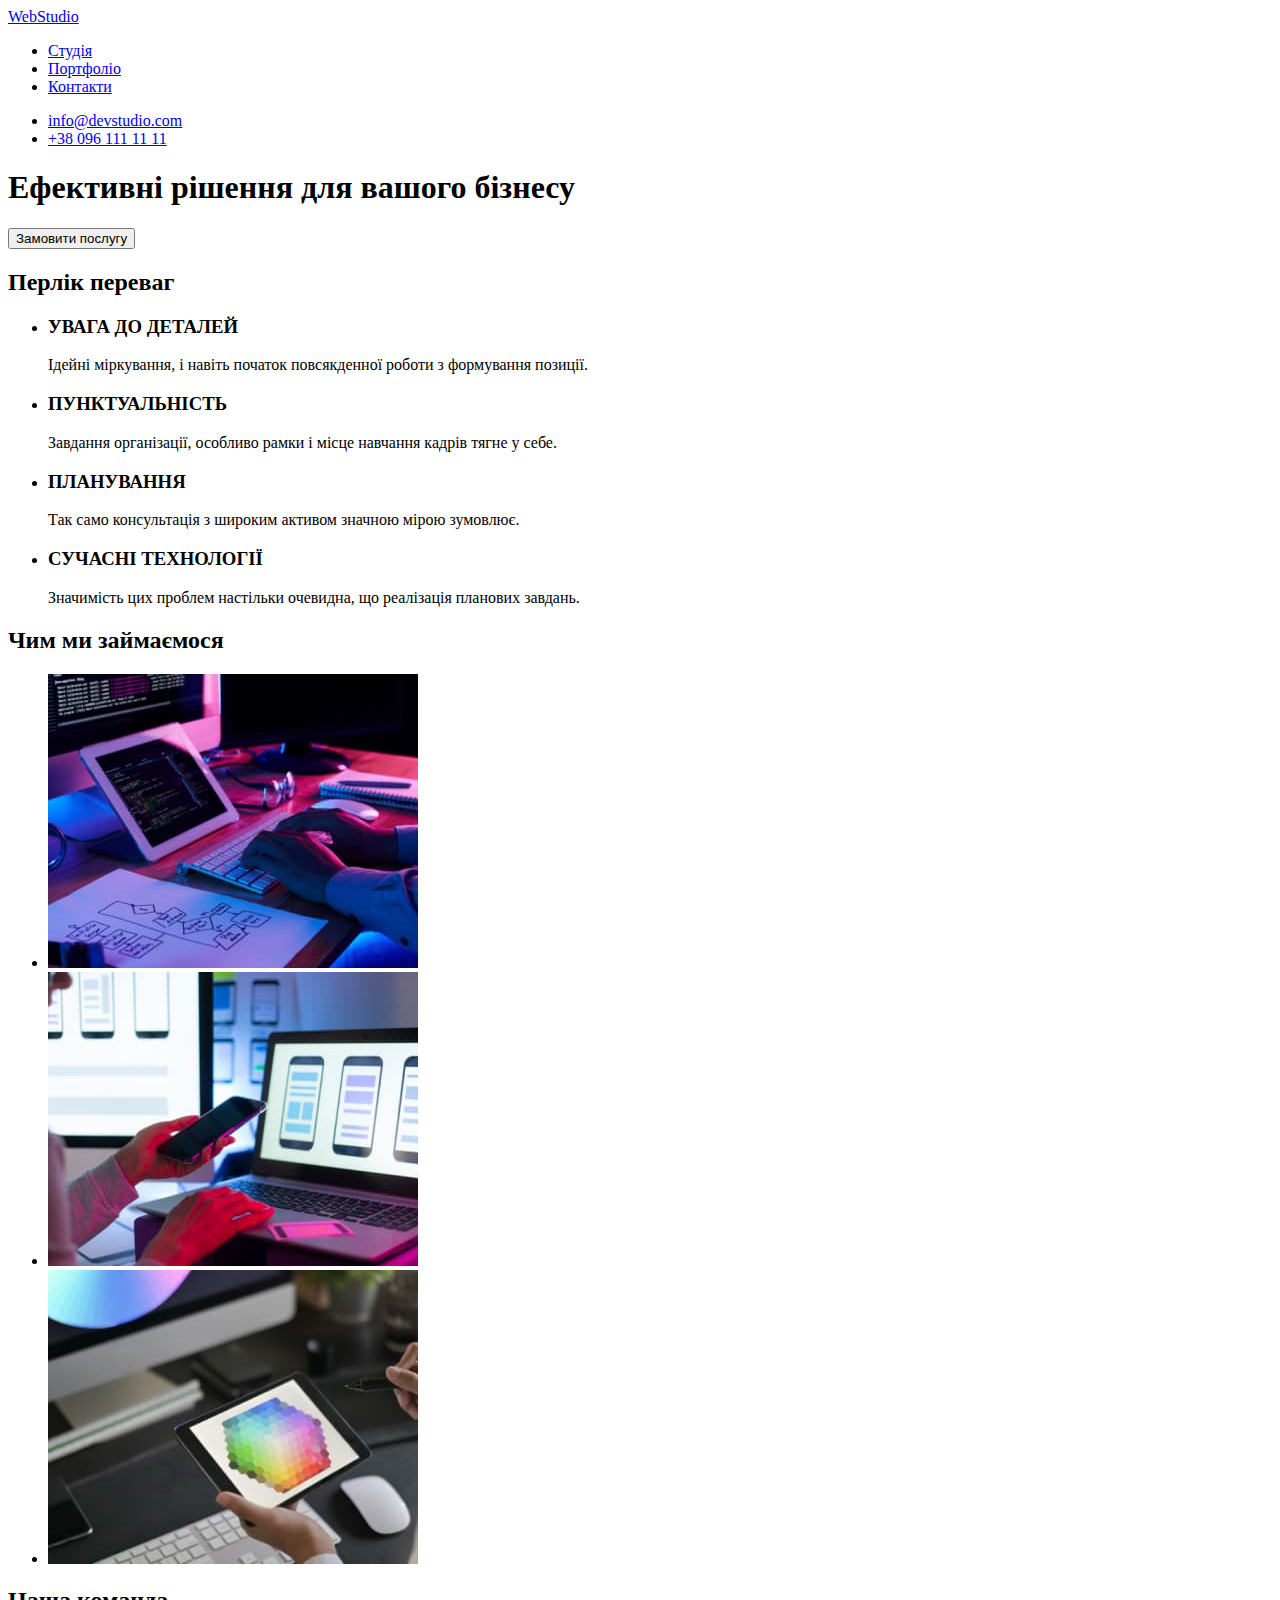
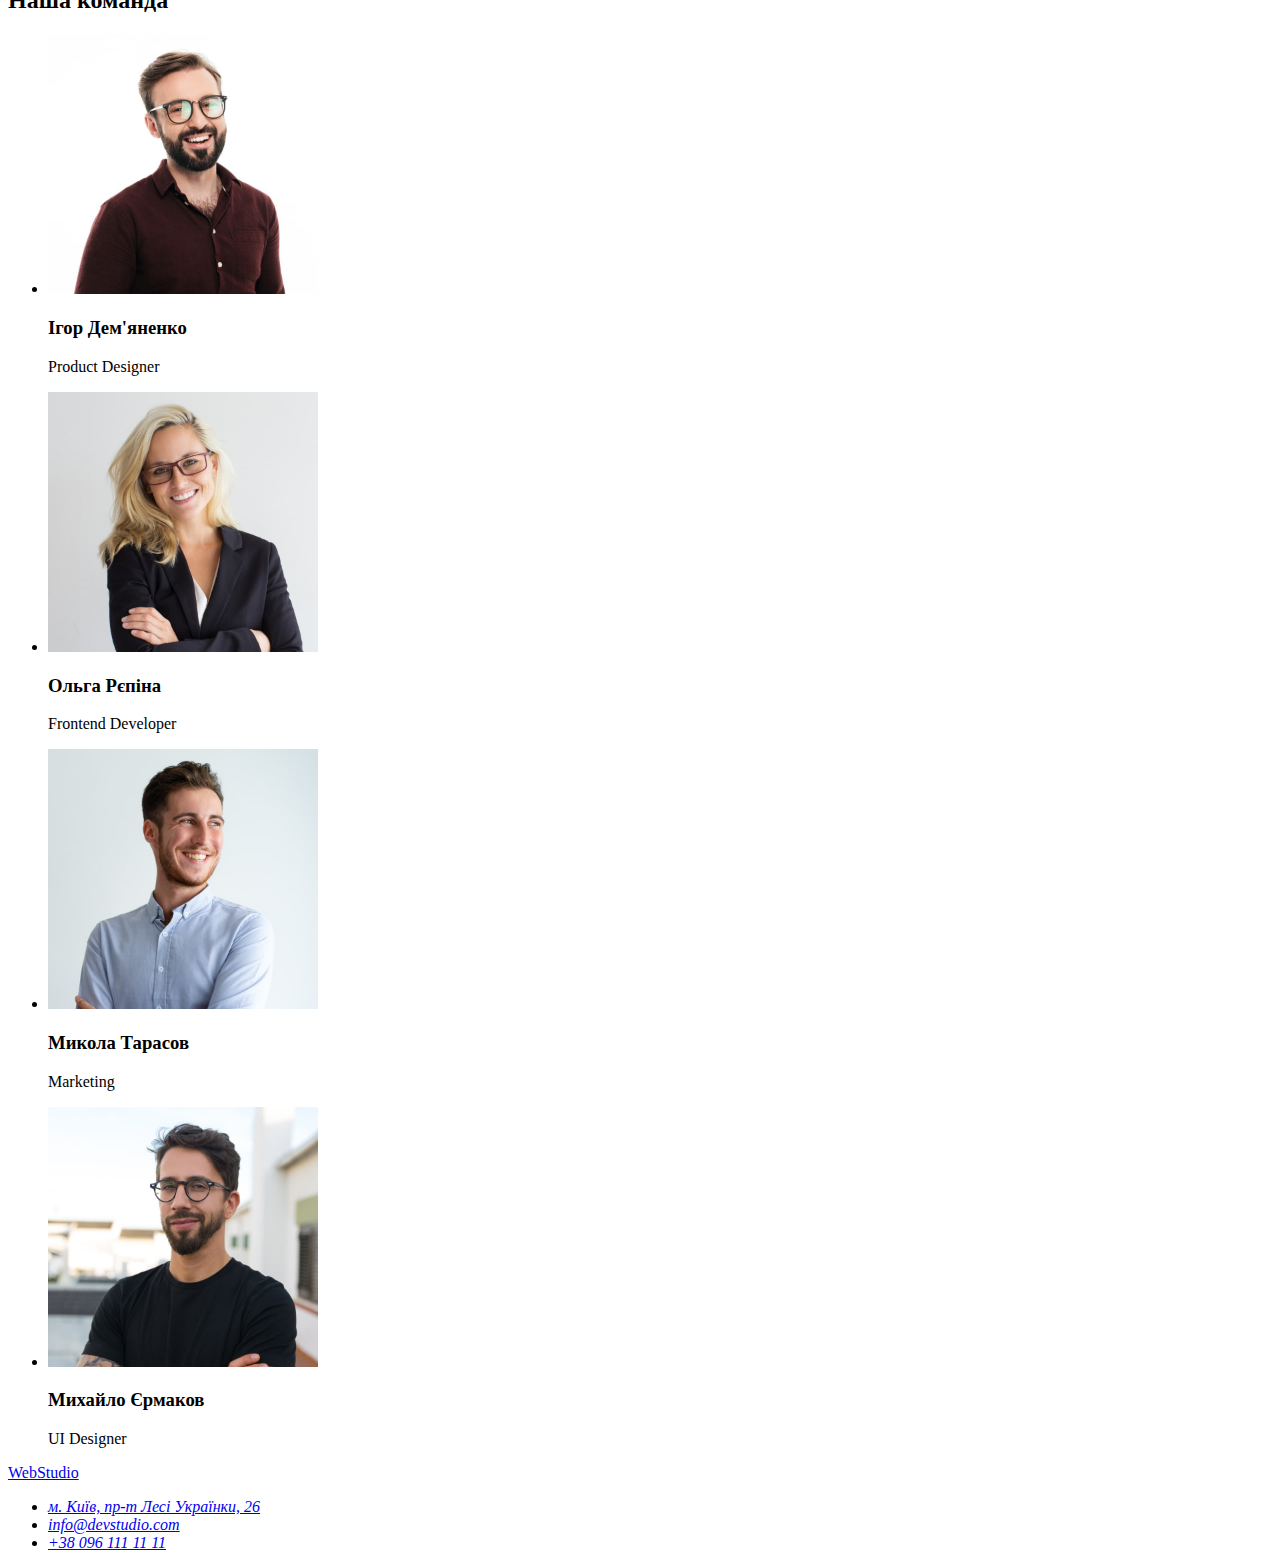
==== index.html @ 2e35bba0 "копіювання файлів" ====
<!DOCTYPE html>
<html lang="uk">
  <head>
    <meta charset="UTF-8">
    <meta http-equiv="X-UA-Compatible" content="IE=edge">
    <meta name="viewport" content="width=device-width, initial-scale=1.0">
    <title>Web Studio</title>
  </head>
  <body>
    <header>
        <nav>
          <li><a lang="en" href="#">WebStudio</a></li>
        <ul>
          <li><a href="#">Студія</a></li>
          <li><a href="#">Портфоліо</a></li>
          <li><a href="#">Контакти</a></li>
        </ul>
      </nav>
      <ul>
        <li><a href="mailto:info@devstudio.com">info@devstudio.com</a></li>
        <li><a href="tel:+380961111111">+38 096 111 11 11</a></li>
      </ul>
    </header>
    <main>
      <!-- Секція герой -->
      <section>
        <h1>Ефективні рішення для вашого бізнесу</h1>
        <button type="button">Замовити послугу</button>
      </section>
      <section>
        <!-- Перлік переваг -->
        <h2>Перлік переваг</h2>
        <ul>
          <li>
            <h3>УВАГА ДО ДЕТАЛЕЙ</h3>
            <p>
              Ідейні міркування, і навіть початок повсякденної роботи з
              формування позиції.
            </p>
          </li>
          <li>
            <h3>ПУНКТУАЛЬНІСТЬ</h3>
            <p>
              Завдання організації, особливо рамки і місце навчання кадрів тягне
              у себе.
            </p>
          </li>
          <li>
            <h3>ПЛАНУВАННЯ</h3>
            <p>
              Так само консультація з широким активом значною мірою зумовлює.
            </p>
          </li>
          <li>
            <h3>СУЧАСНІ ТЕХНОЛОГІЇ</h3>
            <p>
              Значимість цих проблем настільки очевидна, що реалізація планових
              завдань.
            </p>
          </li>
        </ul>
        <!-- чим займається компанія -->
      </section>

      <section>
        <h2>Чим ми займаємося</h2>
        <ul>
          <li>
            <img src="./images/box1.jpg" alt="людина друкує на клавіатурі" width="370">
          </li>
          <li>
            <img src="./images/box2.jpg" alt="людина тримає у руці телефон" width="370">
          </li>
          <li>
            <img src="./images/box3.jpg" alt="людина користується планшетом" width="370">
          </li>
        </ul>
      </section>
      <!-- команда -->
      <section>
        <h2>Наша команда</h2>
        <ul>
          <li>
            <img src="./images/img.jpg" alt="фото Ігоря Дем'яненка" width="270">
            <h3>Ігор Дем'яненко</h3>
            <p lang="en">Product Designer</p>
          </li>
          <li>
            <img src="./images/img1.jpg" alt="фото Ольги Рєпіної" width="270">
            <h3>Ольга Рєпіна</h3>
            <p lang="en">Frontend Developer</p>
          </li>
          <li>
            <img src="./images/img2.jpg" alt="фото Миколи Тарасова" width="270">
            <h3>Микола Тарасов</h3>
            <p lang="en">Marketing</p>
          </li>
          <li>
            <img src="./images/img3.jpg" alt="фото Михайла Єрмакова" width="270">
            <h3>Михайло Єрмаков</h3>
            <p lang="en">UI Designer</p>
          </li>
        </ul>
      </section>
    </main>
    <footer>
      <a lang="en" href="#">WebStudio</a>
      <address>
        <ul>
          <li><a href="https://goo.gl/maps/Wps5LRyU59znbSpd8" target="_blank" rel="noopener noreferrer nofollow">
            м. Київ, пр-т Лесі Українки, 26</a></li>
          <li><a href="mailto:info@devstudio.com">info@devstudio.com</a></li>
          <li><a href="tel:+380961111111">+38 096 111 11 11</a></li>
        </ul>
      </address>
    </footer>
  </body>
</html>
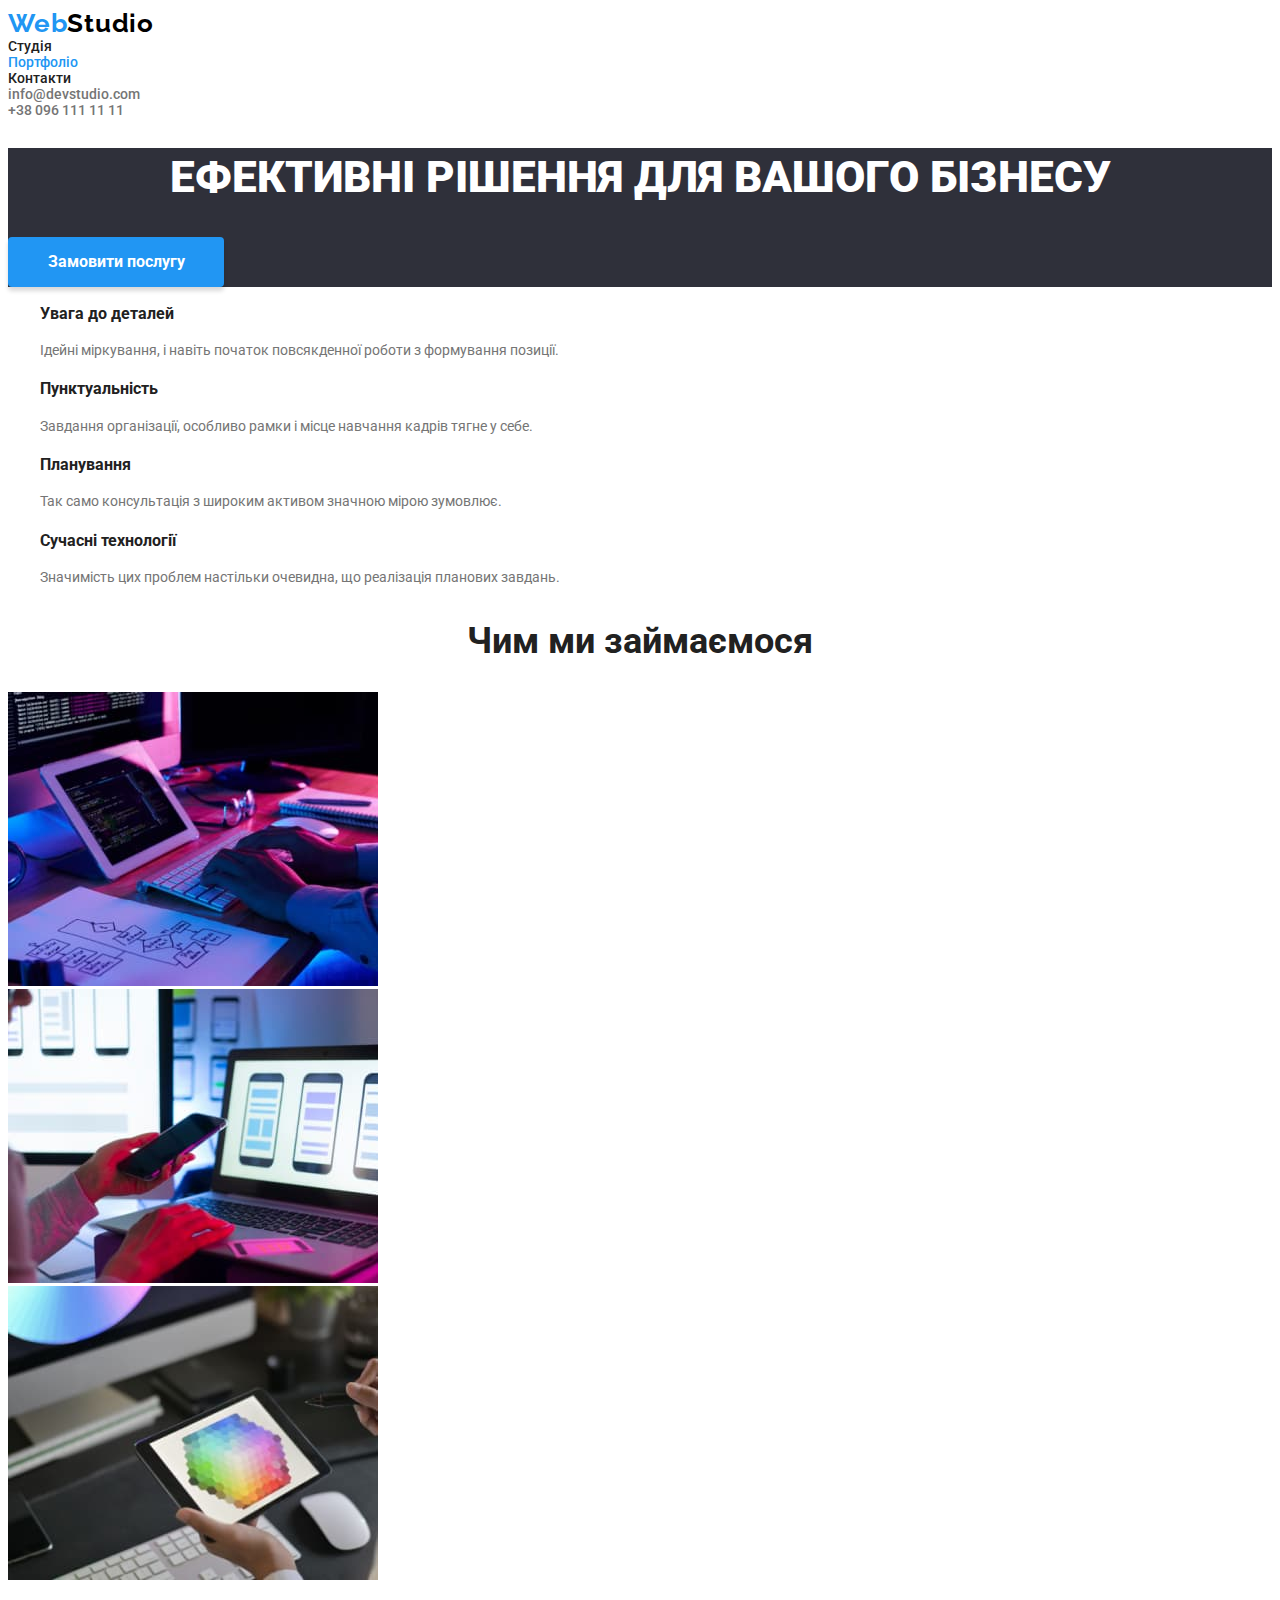
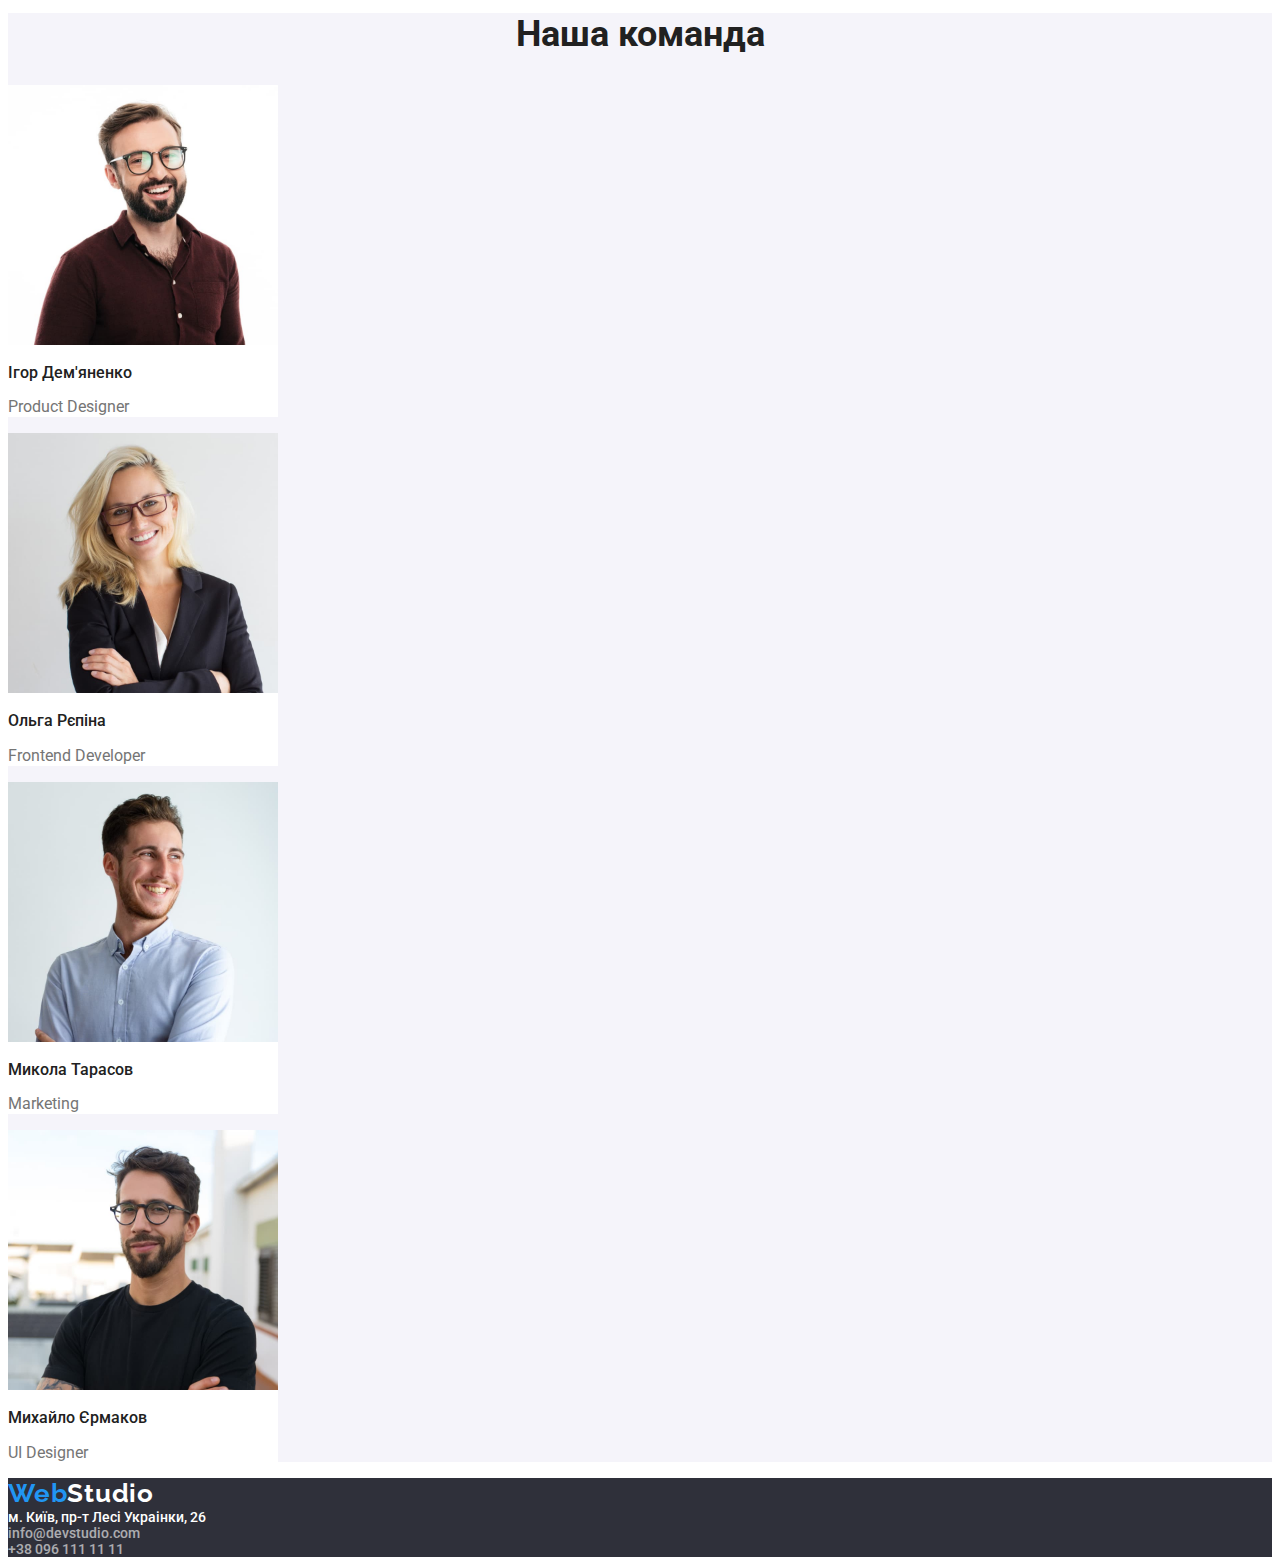
==== commit 230ad70d: "додано кольори та шрифти" ====
--- a/index.html
+++ b/index.html
@@ -1,116 +1,180 @@
 <!DOCTYPE html>
 <html lang="uk">
   <head>
-    <meta charset="UTF-8">
-    <meta http-equiv="X-UA-Compatible" content="IE=edge">
-    <meta name="viewport" content="width=device-width, initial-scale=1.0">
-    <title>Web Studio</title>
+    <meta charset="UTF-8" />
+    <meta http-equiv="X-UA-Compatible" content="IE=edge" />
+    <meta name="viewport" content="width=device-width, initial-scale=1.0" />
+    <title>Web studio</title>
+    <link rel="preconnect" href="https://fonts.googleapis.com" />
+    <link rel="preconnect" href="https://fonts.gstatic.com" crossorigin />
+    <link
+      href="https://fonts.googleapis.com/css2?family=Raleway:wght@700&family=Roboto:wght@400;500;700;900&display=swap"
+      rel="stylesheet"
+    />
+    <link rel="stylesheet" href="./css/styles.css" />
   </head>
   <body>
     <header>
-        <nav>
-          <li><a lang="en" href="#">WebStudio</a></li>
-        <ul>
-          <li><a href="#">Студія</a></li>
-          <li><a href="#">Портфоліо</a></li>
-          <li><a href="#">Контакти</a></li>
+      <nav>
+        <a lang="en" class="link logo" href="./index.html"
+          >Web<span class="logo-second-part">Studio</span></a
+        >
+        <ul class="list">
+          <li><a class="link" href="./index.html">Студія</a></li>
+          <li><a class="link current" href="./portfolio.html">Портфоліо</a></li>
+          <li><a class="link" href="#">Контакти</a></li>
+        </ul>
+        <ul class="list">
+          <li>
+            <a class="link header-contacts" href="mailto:info@devstudio.com"
+              >info@devstudio.com</a
+            >
+          </li>
+          <li>
+            <a class="link header-contacts" href="tel:++380961111111"
+              >+38 096 111 11 11</a
+            >
+          </li>
         </ul>
       </nav>
-      <ul>
-        <li><a href="mailto:info@devstudio.com">info@devstudio.com</a></li>
-        <li><a href="tel:+380961111111">+38 096 111 11 11</a></li>
-      </ul>
     </header>
     <main>
       <!-- Секція герой -->
+      <section class="hero-bgc">
+        <h1 class="hero-title">Ефективні рішення для вашого бізнесу</h1>
+        <button class="btn-studia" type="button">Замовити послугу</button>
+      </section>
+
+      <!-- Перлік переваг -->
       <section>
-        <h1>Ефективні рішення для вашого бізнесу</h1>
-        <button type="button">Замовити послугу</button>
+        <div class="container">
+          <h2 class="visually-hidden">Наші переваги</h2>
+          <ul class="list">
+            <li>
+              <h3 class="post-title">Увага до деталей</h3>
+              <p class="post-text">
+                Ідейні міркування, і навіть початок повсякденної роботи з
+                формування позиції.
+              </p>
+            </li>
+            <li>
+              <h3 class="post-title">Пунктуальність</h3>
+              <p class="post-text">
+                Завдання організації, особливо рамки і місце навчання кадрів
+                тягне у себе.
+              </p>
+            </li>
+            <li>
+              <h3 class="post-title">Планування</h3>
+              <p class="post-text">
+                Так само консультація з широким активом значною мірою зумовлює.
+              </p>
+            </li>
+            <li>
+              <h3 class="post-title">Сучасні технології</h3>
+              <p class="post-text">
+                Значимість цих проблем настільки очевидна, що реалізація
+                планових завдань.
+              </p>
+            </li>
+          </ul>
+        </div>
       </section>
+
+      <!-- чим займається компанія -->
       <section>
-        <!-- Перлік переваг -->
-        <h2>Перлік переваг</h2>
-        <ul>
+        <h2 class="section-title">Чим ми займаємося</h2>
+        <ul class="list">
           <li>
-            <h3>УВАГА ДО ДЕТАЛЕЙ</h3>
-            <p>
-              Ідейні міркування, і навіть початок повсякденної роботи з
-              формування позиції.
-            </p>
+            <img
+              src="./images/box1.jpg"
+              alt="людина друкує на клавіатурі"
+              width="370"
+            />
           </li>
           <li>
-            <h3>ПУНКТУАЛЬНІСТЬ</h3>
-            <p>
-              Завдання організації, особливо рамки і місце навчання кадрів тягне
-              у себе.
-            </p>
+            <img
+              src="./images/box2.jpg"
+              alt="людина тримає у руці телефон"
+              width="370"
+            />
           </li>
           <li>
-            <h3>ПЛАНУВАННЯ</h3>
-            <p>
-              Так само консультація з широким активом значною мірою зумовлює.
-            </p>
-          </li>
-          <li>
-            <h3>СУЧАСНІ ТЕХНОЛОГІЇ</h3>
-            <p>
-              Значимість цих проблем настільки очевидна, що реалізація планових
-              завдань.
-            </p>
-          </li>
-        </ul>
-        <!-- чим займається компанія -->
-      </section>
-
-      <section>
-        <h2>Чим ми займаємося</h2>
-        <ul>
-          <li>
-            <img src="./images/box1.jpg" alt="людина друкує на клавіатурі" width="370">
-          </li>
-          <li>
-            <img src="./images/box2.jpg" alt="людина тримає у руці телефон" width="370">
-          </li>
-          <li>
-            <img src="./images/box3.jpg" alt="людина користується планшетом" width="370">
+            <img
+              src="./images/box3.jpg"
+              alt="людина користується планшетом"
+              width="370"
+            />
           </li>
         </ul>
       </section>
+
       <!-- команда -->
-      <section>
-        <h2>Наша команда</h2>
-        <ul>
-          <li>
-            <img src="./images/img.jpg" alt="фото Ігоря Дем'яненка" width="270">
-            <h3>Ігор Дем'яненко</h3>
-            <p lang="en">Product Designer</p>
+      <section class="team-bgc">
+        <h2 class="section-title">Наша команда</h2>
+        <ul class="list">
+          <li class="team-list">
+            <img
+              src="./images/img.jpg"
+              alt="фото Ігоря Дем'яненка"
+              width="270"
+            />
+            <h3 class="team-titles">Ігор Дем'яненко</h3>
+            <p lang="en" class="team-text">Product Designer</p>
           </li>
-          <li>
-            <img src="./images/img1.jpg" alt="фото Ольги Рєпіної" width="270">
-            <h3>Ольга Рєпіна</h3>
-            <p lang="en">Frontend Developer</p>
+          <li class="team-list">
+            <img src="./images/img1.jpg" alt="фото Ольги Рєпіної" width="270" />
+            <h3 class="team-titles">Ольга Рєпіна</h3>
+            <p lang="en" class="team-text">Frontend Developer</p>
           </li>
-          <li>
-            <img src="./images/img2.jpg" alt="фото Миколи Тарасова" width="270">
-            <h3>Микола Тарасов</h3>
-            <p lang="en">Marketing</p>
+          <li class="team-list">
+            <img
+              src="./images/img2.jpg"
+              alt="фото Миколи Тарасова"
+              width="270"
+            />
+            <h3 class="team-titles">Микола Тарасов</h3>
+            <p lang="en" class="team-text">Marketing</p>
           </li>
-          <li>
-            <img src="./images/img3.jpg" alt="фото Михайла Єрмакова" width="270">
-            <h3>Михайло Єрмаков</h3>
-            <p lang="en">UI Designer</p>
+          <li class="team-list">
+            <img
+              src="./images/img3.jpg"
+              alt="фото Михайла Єрмакова"
+              width="270"
+            />
+            <h3 class="team-titles">Михайло Єрмаков</h3>
+            <p lang="en" class="team-text">UI Designer</p>
           </li>
         </ul>
       </section>
     </main>
-    <footer>
-      <a lang="en" href="#">WebStudio</a>
-      <address>
-        <ul>
-          <li><a href="https://goo.gl/maps/Wps5LRyU59znbSpd8" target="_blank" rel="noopener noreferrer nofollow">
-            м. Київ, пр-т Лесі Українки, 26</a></li>
-          <li><a href="mailto:info@devstudio.com">info@devstudio.com</a></li>
-          <li><a href="tel:+380961111111">+38 096 111 11 11</a></li>
+    <footer class="footer-bgc">
+      <a lang="en" class="link logo" href="./index.html"
+        >Web<span class="footer-logo-second-part">Studio</span></a
+      >
+      <address class="footer-address">
+        <ul class="list">
+          <li>
+            <a
+              class="link footer-link"
+              href="https://goo.gl/maps/CPtrU1FHBa2aNyZL9"
+              target="_blank"
+              rel="noopener noreferrer nofollow"
+              >м. Київ, пр-т Лесі Украінки, 26</a
+            >
+          </li>
+          <li>
+            <a
+              class="link footer-link opacity-link"
+              href="mailto:info@devstudio.com"
+              >info@devstudio.com</a
+            >
+          </li>
+          <li>
+            <a class="link footer-link opacity-link" href="tel:++380961111111"
+              >+38 096 111 11 11</a
+            >
+          </li>
         </ul>
       </address>
     </footer>
--- a/css/styles.css
+++ b/css/styles.css
@@ -0,0 +1,203 @@
+:root {
+  --primary-text-color: #212121;
+  --secondary-text-color: #757575;
+  --design-color: #2196f3;
+  --white-color: #ffffff;
+  --dark-bgc: #2f303a;
+  --light-bgc: #f5f4fa;
+  --active-button: #188ce8;
+  --logo-second-part-color: #000000;
+}
+
+body {
+  font-family: "Roboto", "Raleway", sans-serif;
+  color: var(--primary-text-color);
+  font-size: 14px;
+  font-weight: 400;
+}
+/* PORTFOLIO PAGE */
+/* UI components */
+.link {
+  text-decoration: none;
+  color: var(--primary-text-color);
+  font-weight: 500;
+  line-height: 1, 17;
+}
+.link:hover,
+.link:focus {
+  color: var(--design-color);
+}
+
+.current {
+  color: var(--design-color);
+}
+/* WebStudio-logo*/
+.logo {
+  font-size: 26px;
+  font-weight: 700;
+  line-height: 1.17;
+  letter-spacing: 0.03em;
+  font-family: "Raleway", sans-serif;
+  color: var(--design-color);
+}
+.logo-second-part {
+  color: var(--logo-second-part-color);
+}
+.footer-logo-second-part {
+  color: var(--white-color);
+}
+.header-contacts {
+  color: var(--secondary-text-color);
+}
+.footer-link {
+  color: var(--white-color);
+}
+.opacity-link {
+  opacity: 60%;
+}
+.btn-studia {
+  background-color: var(--design-color);
+  color: var(--white-color);
+  box-shadow: 0px 4px 4px rgba(0, 0, 0, 0.15);
+  border-radius: 4px;
+  width: 216px;
+  height: 50px;
+  cursor: pointer;
+  font-family: inherit;
+  font-size: 16px;
+  font-weight: 700;
+  line-height: 1.88;
+  border: transparent;
+}
+.btn-studia:hover,
+.btn-studia:focus {
+  color: var(--white-color);
+  background-color: var(--active-button);
+}
+
+.list {
+  list-style: none;
+  padding-left: 0;
+  margin: 0;
+}
+/*Hero Sections */
+.hero-title {
+  color: var(--white-color);
+  text-transform: uppercase;
+  text-align: center;
+  font-size: 44px;
+  line-height: 1.36;
+  font-weight: 900;
+}
+
+.hero-bgc {
+  background-color: var(--dark-bgc);
+}
+
+/* Hidden title 2-nd section */
+.visually-hidden {
+  position: absolute;
+  width: 1px;
+  height: 1px;
+  margin: -1px;
+  padding: 0;
+  overflow: hidden;
+  border: 0;
+  clip: rect(0 0 0 0);
+}
+
+.post-title {
+  line-height: 1.17;
+  font-weight: 700;
+}
+
+.post-text {
+  color: var(--secondary-text-color);
+  line-height: 1.7;
+}
+.container {
+  width: 1200px;
+  padding-left: 15px;
+  padding-right: 15px;
+  margin-left: auto;
+  margin-right: auto;
+}
+
+/* Section 3 */
+.section-title {
+  font-size: 36px;
+  line-height: 1.17;
+  font-weight: 700;
+  text-align: center;
+}
+/* Section 4 */
+.team-titles {
+  font-size: 16px;
+  line-height: 1.17;
+  font-weight: 500;
+}
+.team-list {
+  background-color: var(--white-color);
+  max-width: 270px;
+}
+.team-text {
+  color: var(--secondary-text-color);
+  font-size: 16px;
+  line-height: 1.17;
+}
+.team-bgc {
+  background-color: var(--light-bgc);
+}
+
+.footer-bgc {
+  background-color: var(--dark-bgc);
+}
+.footer-address {
+  font-style: normal;
+}
+/* PORTFOLIO PAGE */
+/* button portfolio */
+.btn-portfolio {
+  background-color: var(--light-bgc);
+  color: var(--primary-text-color);
+  box-shadow: 0px 4px 4px rgba(0, 0, 0, 0.15);
+  border-radius: 4px;
+  cursor: pointer;
+  font-family: inherit;
+  font-size: 16px;
+  font-weight: 500;
+  line-height: 1.63;
+  border: transparent;
+}
+.btn-portfolio:hover,
+.btn-portfolio:focus {
+  color: var(--white-color);
+  background-color: var(--design-color);
+}
+.list-btn {
+  display: flex;
+  justify-content: center;
+  gap: 8px;
+  margin-bottom: 34px;
+}
+
+/* portfolio section */
+.portfolio-title {
+  font-size: 18px;
+  line-height: 2;
+}
+.portfolio-text {
+  color: var(--secondary-text-color);
+  font-size: 16px;
+  line-height: 1.88;
+}
+.item {
+  width: 370;
+  height: 404;
+}
+.list-item {
+  display: flex;
+  justify-content: center;
+  flex-wrap: wrap;
+  gap: 30px;
+}
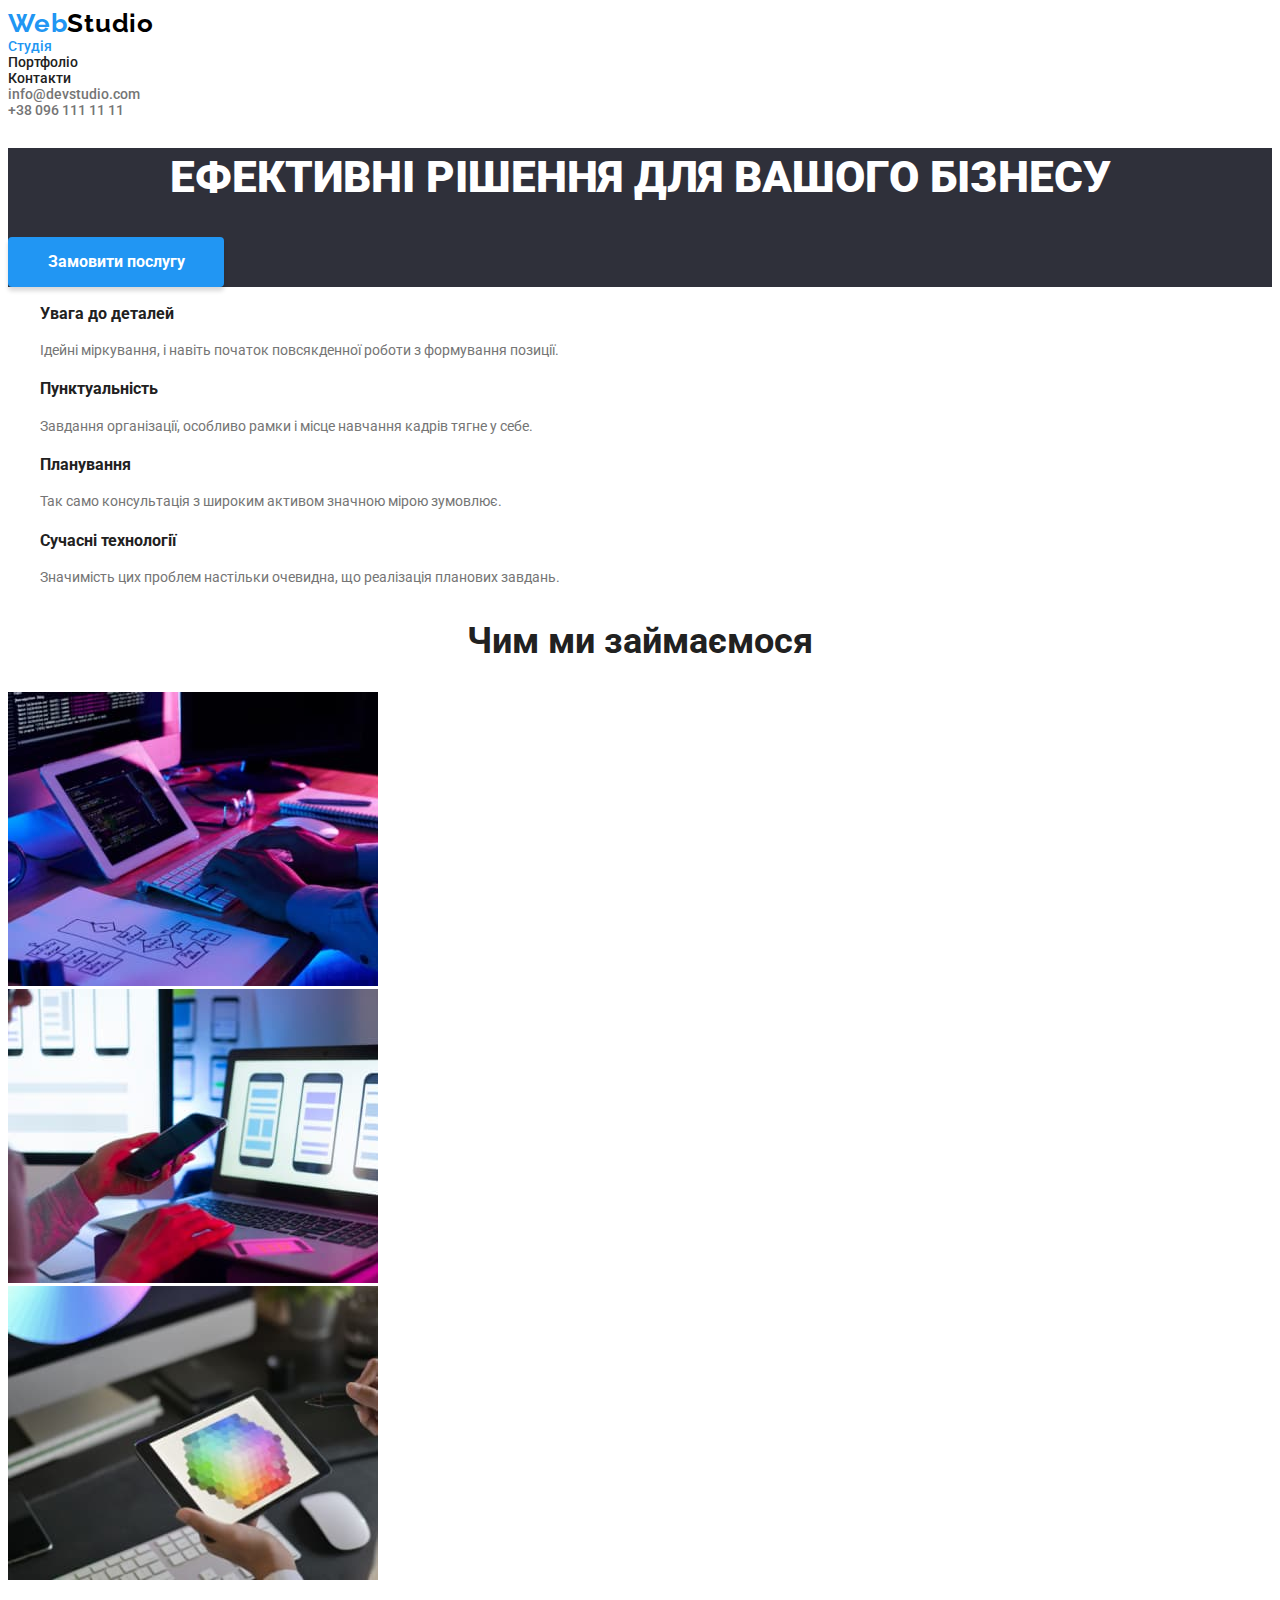
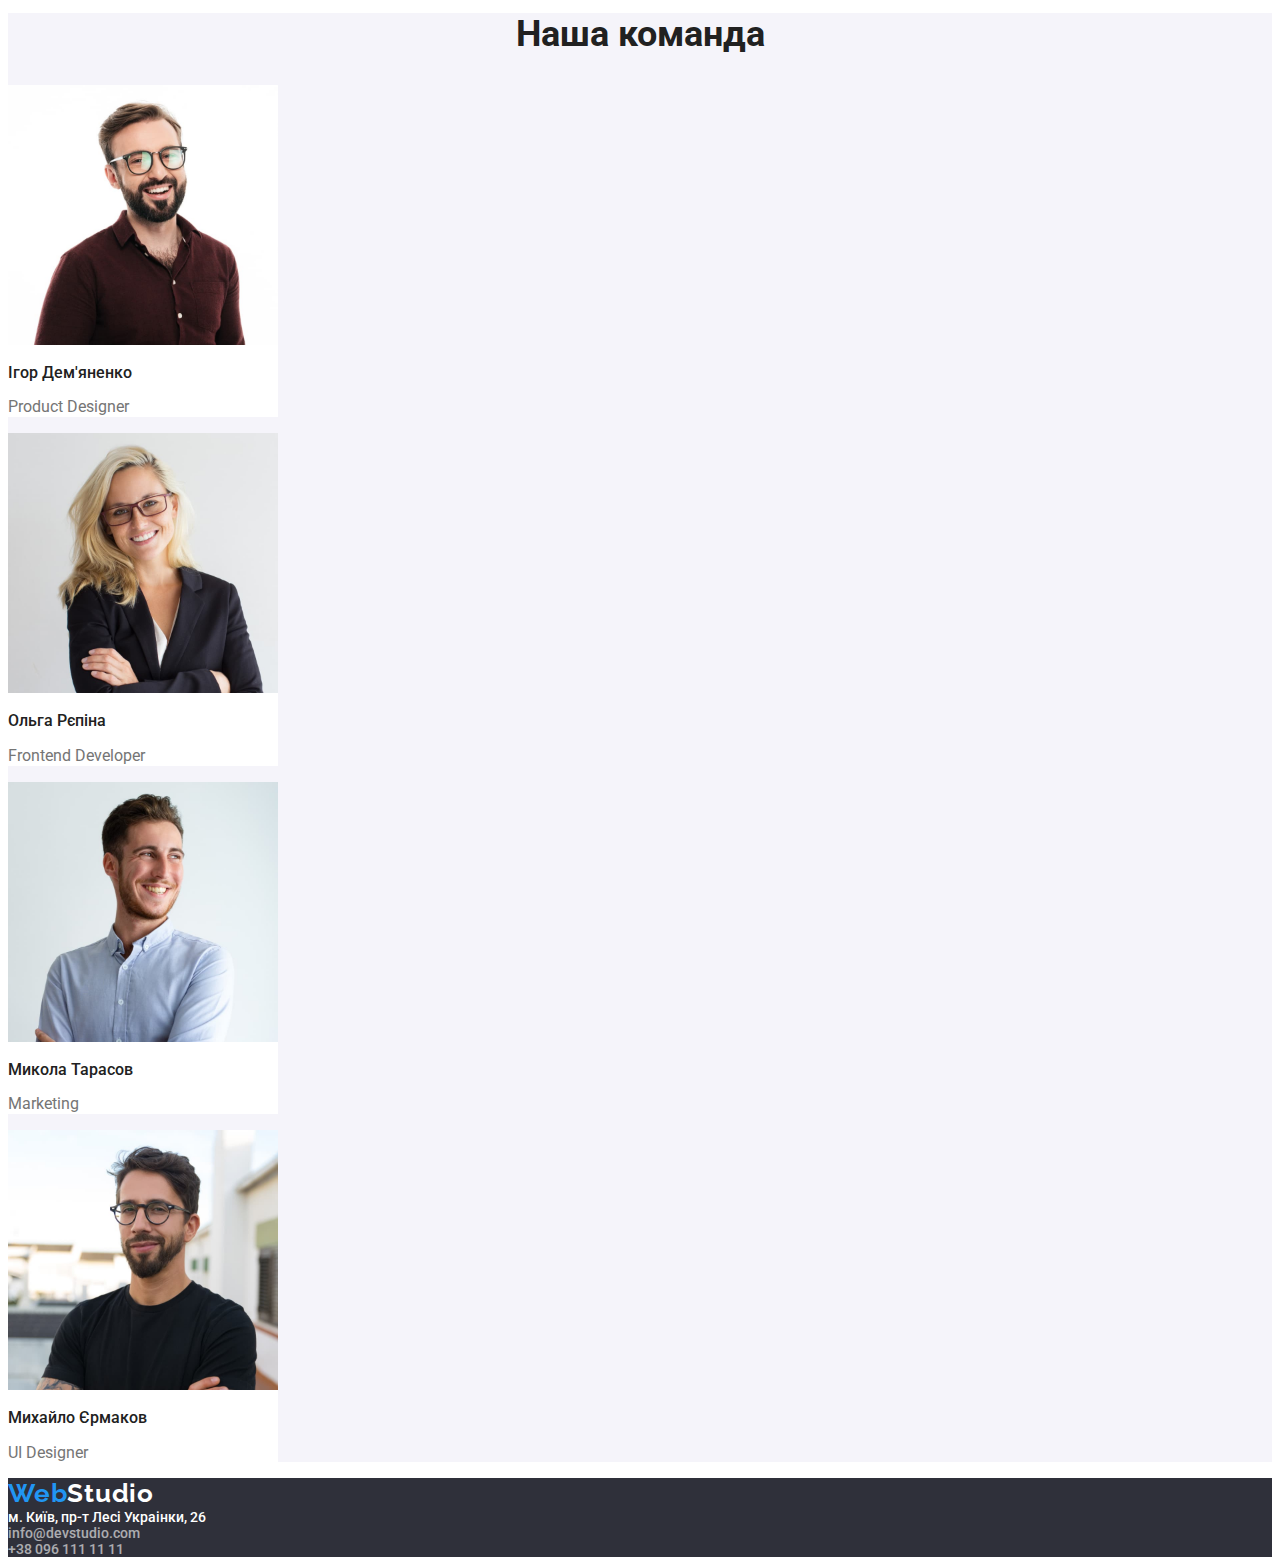
==== commit f6d94ebd: "випрпавлено помилку з поточною сторінкою" ====
--- a/index.html
+++ b/index.html
@@ -20,8 +20,8 @@
           >Web<span class="logo-second-part">Studio</span></a
         >
         <ul class="list">
-          <li><a class="link" href="./index.html">Студія</a></li>
-          <li><a class="link current" href="./portfolio.html">Портфоліо</a></li>
+          <li><a class="link current" href="./index.html">Студія</a></li>
+          <li><a class="link" href="./portfolio.html">Портфоліо</a></li>
           <li><a class="link" href="#">Контакти</a></li>
         </ul>
         <ul class="list">
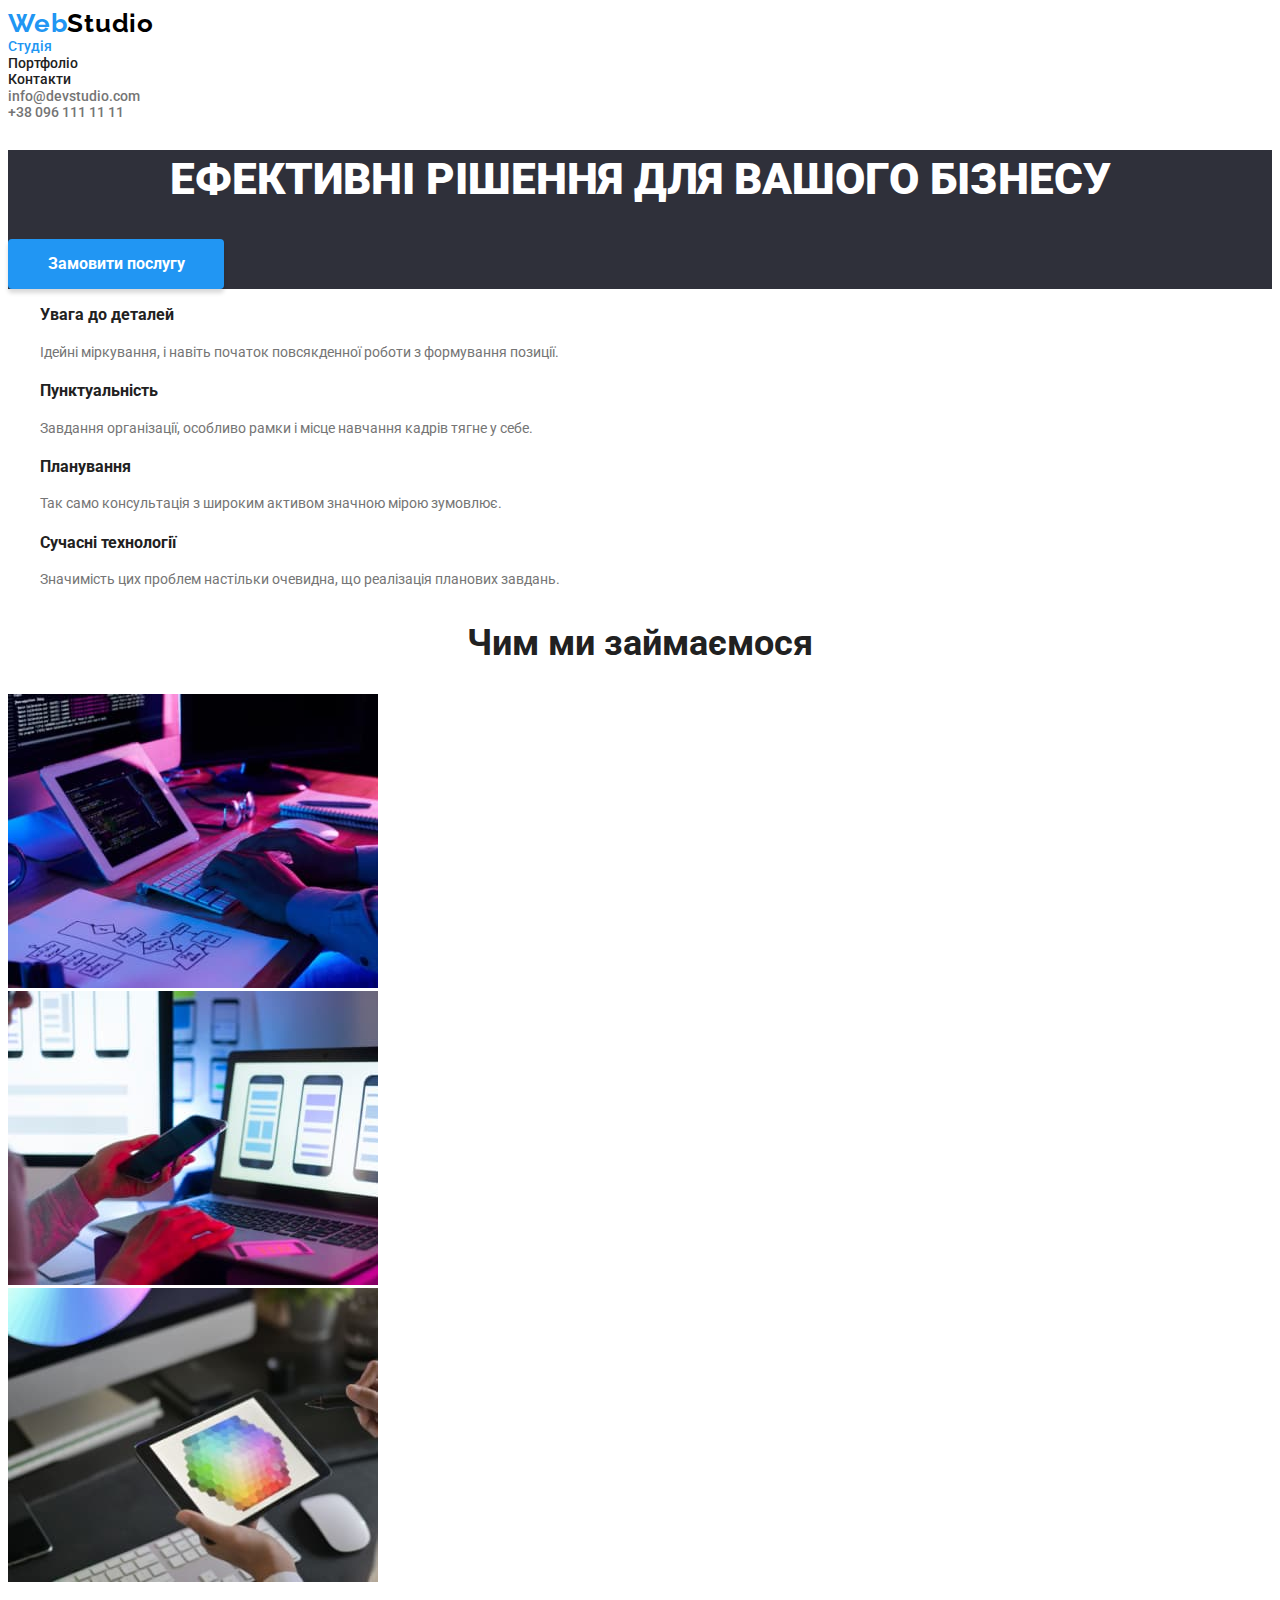
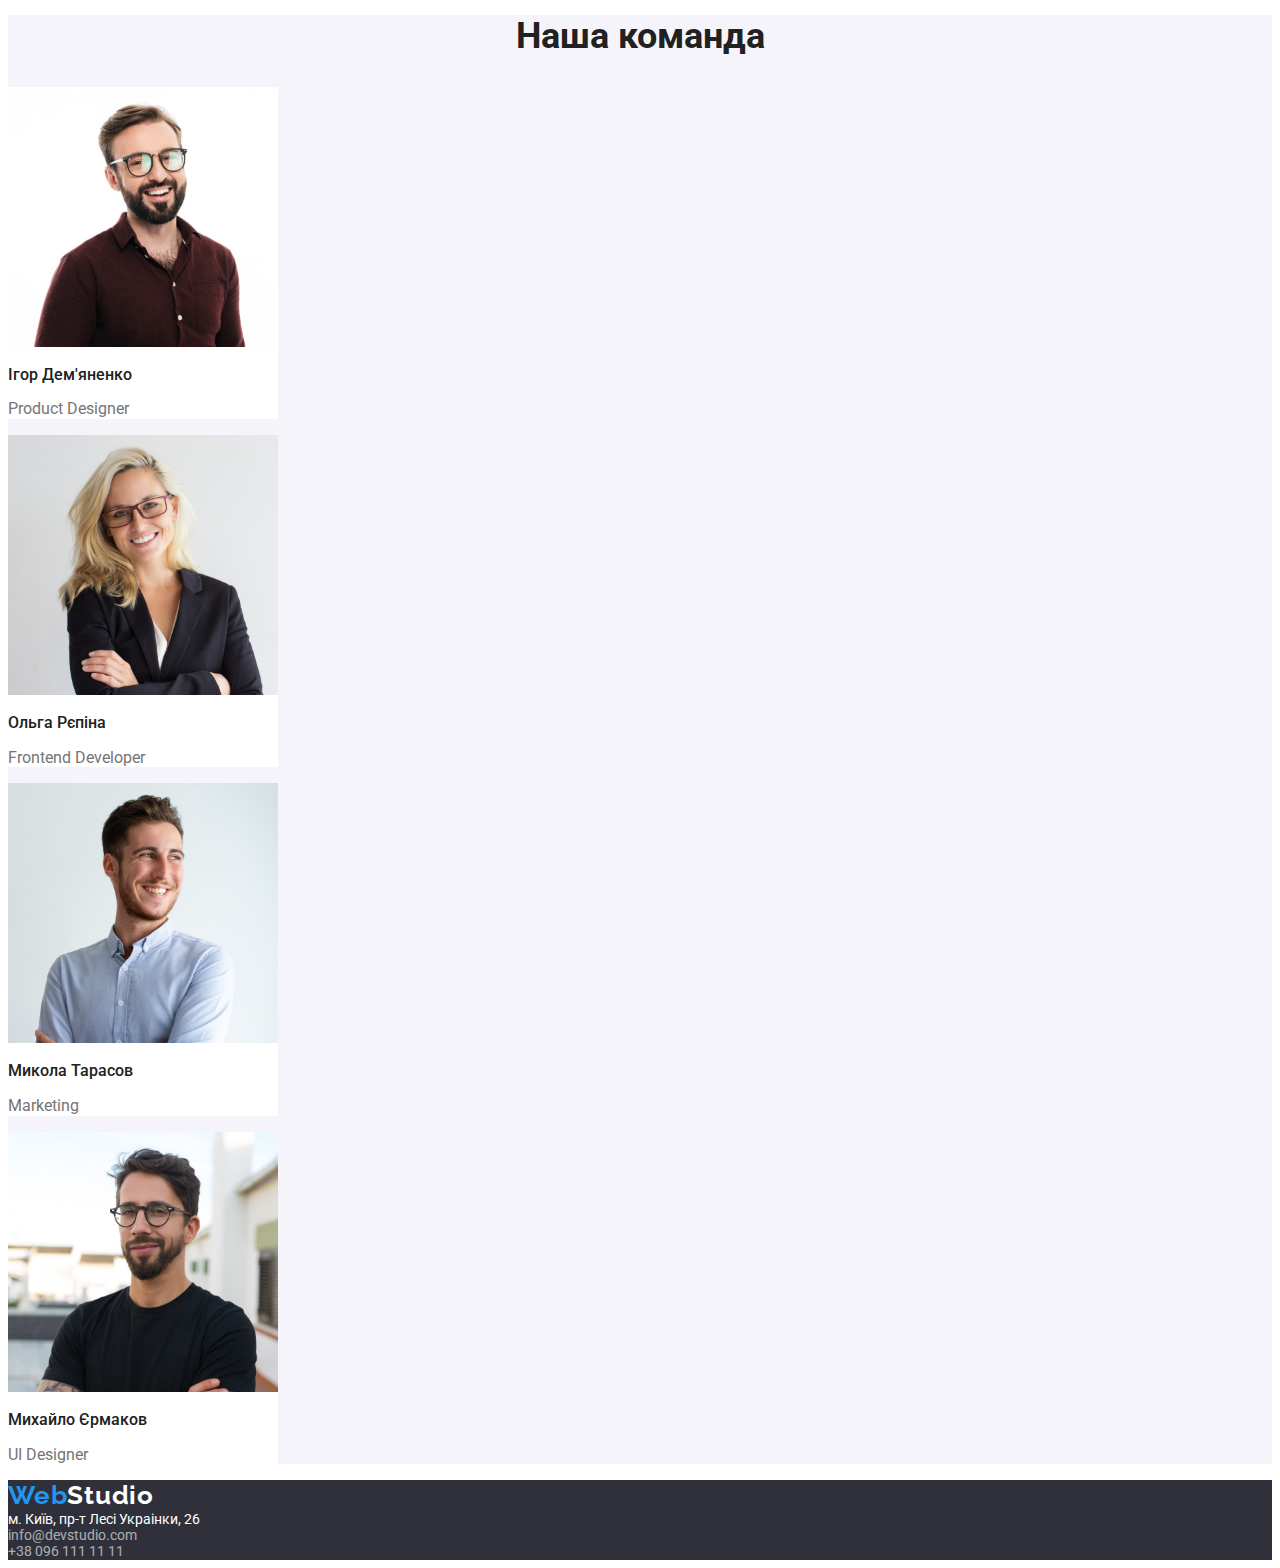
==== commit 2155f1e6: "допрацювання ДЗ" ====
--- a/index.html
+++ b/index.html
@@ -1,17 +1,17 @@
 <!DOCTYPE html>
 <html lang="uk">
   <head>
-    <meta charset="UTF-8" />
-    <meta http-equiv="X-UA-Compatible" content="IE=edge" />
-    <meta name="viewport" content="width=device-width, initial-scale=1.0" />
+    <meta charset="UTF-8" >
+    <meta http-equiv="X-UA-Compatible" content="IE=edge" >
+    <meta name="viewport" content="width=device-width, initial-scale=1.0" >
     <title>Web studio</title>
-    <link rel="preconnect" href="https://fonts.googleapis.com" />
-    <link rel="preconnect" href="https://fonts.gstatic.com" crossorigin />
+    <link rel="preconnect" href="https://fonts.googleapis.com" >
+    <link rel="preconnect" href="https://fonts.gstatic.com" crossorigin >
     <link
       href="https://fonts.googleapis.com/css2?family=Raleway:wght@700&family=Roboto:wght@400;500;700;900&display=swap"
       rel="stylesheet"
-    />
-    <link rel="stylesheet" href="./css/styles.css" />
+    >
+    <link rel="stylesheet" href="./css/styles.css" >
   </head>
   <body>
     <header>
@@ -90,21 +90,21 @@
               src="./images/box1.jpg"
               alt="людина друкує на клавіатурі"
               width="370"
-            />
+            >
           </li>
           <li>
             <img
               src="./images/box2.jpg"
               alt="людина тримає у руці телефон"
               width="370"
-            />
+            >
           </li>
           <li>
             <img
               src="./images/box3.jpg"
               alt="людина користується планшетом"
               width="370"
-            />
+            >
           </li>
         </ul>
       </section>
@@ -118,12 +118,12 @@
               src="./images/img.jpg"
               alt="фото Ігоря Дем'яненка"
               width="270"
-            />
+            >
             <h3 class="team-titles">Ігор Дем'яненко</h3>
             <p lang="en" class="team-text">Product Designer</p>
           </li>
           <li class="team-list">
-            <img src="./images/img1.jpg" alt="фото Ольги Рєпіної" width="270" />
+            <img src="./images/img1.jpg" alt="фото Ольги Рєпіної" width="270" >
             <h3 class="team-titles">Ольга Рєпіна</h3>
             <p lang="en" class="team-text">Frontend Developer</p>
           </li>
@@ -132,7 +132,7 @@
               src="./images/img2.jpg"
               alt="фото Миколи Тарасова"
               width="270"
-            />
+            >
             <h3 class="team-titles">Микола Тарасов</h3>
             <p lang="en" class="team-text">Marketing</p>
           </li>
@@ -141,7 +141,7 @@
               src="./images/img3.jpg"
               alt="фото Михайла Єрмакова"
               width="270"
-            />
+            >
             <h3 class="team-titles">Михайло Єрмаков</h3>
             <p lang="en" class="team-text">UI Designer</p>
           </li>
--- a/css/styles.css
+++ b/css/styles.css
@@ -21,7 +21,7 @@
   text-decoration: none;
   color: var(--primary-text-color);
   font-weight: 500;
-  line-height: 1, 17;
+  line-height: 1.17;
 }
 .link:hover,
 .link:focus {
@@ -51,6 +51,7 @@
 }
 .footer-link {
   color: var(--white-color);
+  font-weight: 400;
 }
 .opacity-link {
   opacity: 60%;
@@ -103,7 +104,6 @@
   padding: 0;
   overflow: hidden;
   border: 0;
-  clip: rect(0 0 0 0);
 }
 
 .post-title {
@@ -127,7 +127,6 @@
 .section-title {
   font-size: 36px;
   line-height: 1.17;
-  font-weight: 700;
   text-align: center;
 }
 /* Section 4 */
@@ -192,8 +191,8 @@
   line-height: 1.88;
 }
 .item {
-  width: 370;
-  height: 404;
+  width: 370px;
+  height: 404px;
 }
 .list-item {
   display: flex;
